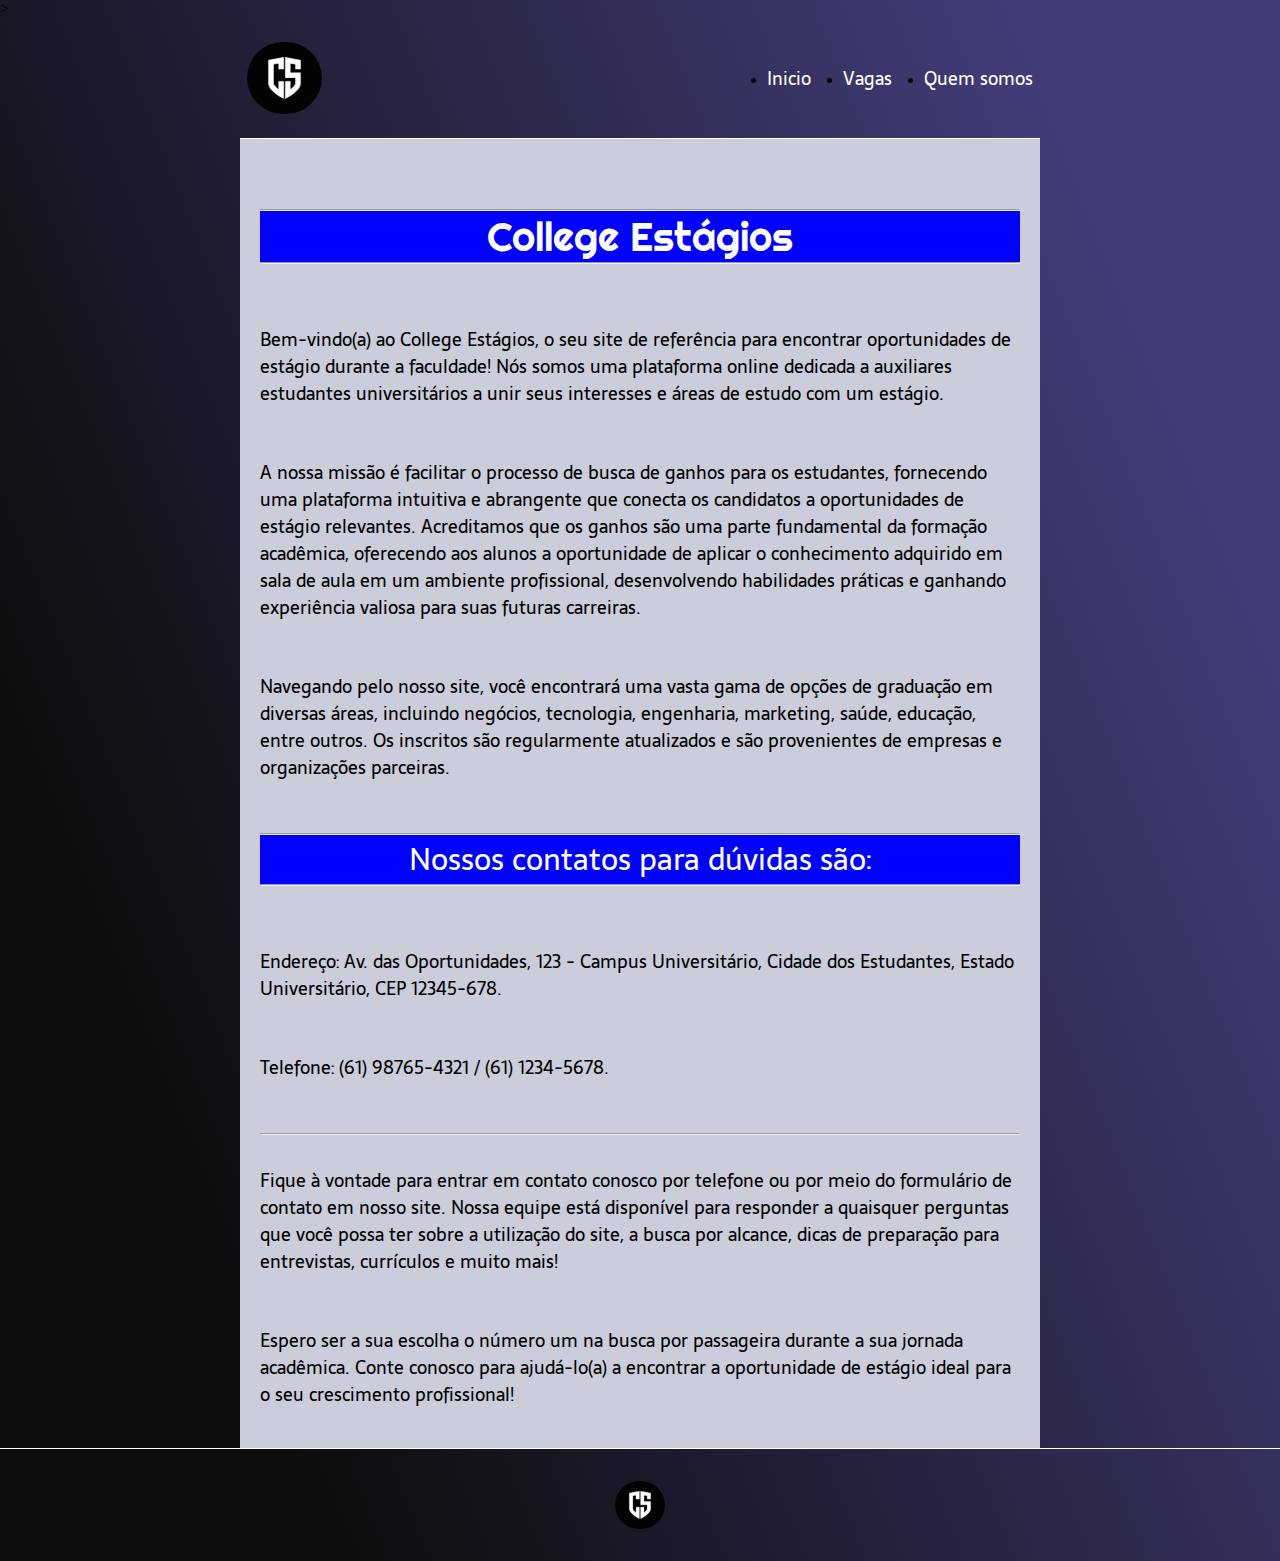
==== assets/html/quemsomos.html @ 6a4c016c "Upload dos arquivos" ====
<!DOCTYPE html> <!--Informa que é um documento em HTML-->
<html lang="pt-BR"> <!--Informa a linguagem que esta sendo escrito o arquivo-->>

<head> <!--Guarda meta dados-->
    <meta charset="UTF-8"> <!--Informa os caracteres-->
    <meta name="viewport" content="width=device-width, initial-scale=1.0">
    
    <link href="icon" href="img/icon.png"> <!--insere um icone quando abrir uma aba no navegador-->
    <meta name="description" content="Site para gestão de vagas de estágio, destinado a oferecer descrições de vagas para estágio disponível para alunos da graduação.">
    <title>Sobre nós</title> <!--Titulo da aba-->
    <link rel="stylesheet" type="text/css" href="../css/quemsomos.css"> <!--refencia a pagina style.css com a pagina index.html-->
</head>

<body> <!--Elementos do corpo do site-->

    <header  class ="cabecalho"> <!--Cabeçalho-->
        <img  class ="cabecalho-imagem" src="../img/logo.svg" alt="Logo site college estágios">
        <nav class ="cabecalho-menu"> <!--Menu de navegação-->
            <li><a class ="cabecalho-menu-item" href="index.html">Inicio</a></li>
            <li><a class ="cabecalho-menu-item" href="./assets/html/vagas.html">Vagas</a></li>
            <li><a class ="cabecalho-menu-item" href="./assets/html/quemsomos.html">Quem somos</a></li>
            
            <body>
              <!--
                <h1 id="Logado"></h1>
                <button oneclick="Sair()">Sair</button>
                <script src="./assets/js/index.js"></script>
              -->
            </body>
         

            </html>
            <!-- criar href="" para os itens do menu-->
        </nav>
    </header>
        
    </header>

    <main class="conteudo"> <!--Central-->
        <section class="conteudo-principal">
            <div class="conteudo-principal-escrito">
                <h1 class="conteudo-principal-escrito-titulo"><hr/>College Estágios<hr/></h1>
                <p class="conteudo-principal-paragrafo">Bem-vindo(a) ao <strong>College Estágios</strong>, o seu site de referência para encontrar oportunidades de estágio durante a faculdade! Nós somos uma <strong>plataforma online</strong> dedicada a auxiliares estudantes universitários a unir seus interesses e áreas de estudo com um estágio.</p>
                <p class="conteudo-principal-paragrafo">A nossa missão é facilitar o processo de busca de ganhos para os estudantes, fornecendo uma plataforma intuitiva e abrangente que conecta os candidatos a oportunidades de estágio relevantes. Acreditamos que os ganhos são uma parte fundamental da formação acadêmica, oferecendo aos alunos a oportunidade de aplicar o conhecimento adquirido em sala de aula em um ambiente profissional, desenvolvendo habilidades práticas e ganhando experiência valiosa para suas futuras carreiras.</p>
                <p class="conteudo-principal-paragrafo">Navegando pelo nosso site, você encontrará uma vasta gama de opções de graduação em diversas áreas, incluindo negócios, tecnologia, engenharia, marketing, saúde, educação, entre outros. Os inscritos são regularmente atualizados e são provenientes de empresas e organizações parceiras.</p>
                <h2 class="conteudo-principal-escrito-subtitulo"><hr/>Nossos contatos para dúvidas são:<hr/></h2>
                <p class="conteudo-principal-paragrafo"><strong>Endereço:</strong> Av. das Oportunidades, 123 - Campus Universitário, Cidade dos Estudantes, Estado Universitário, CEP 12345-678.</p>
                <p class="conteudo-principal-paragrafo"><strong>Telefone:</strong> (61) 98765-4321 / (61) 1234-5678.</p>
                <hr>
                <p class="conteudo-principal-paragrafo">Fique à vontade para entrar em contato conosco por telefone ou por meio do formulário de contato em nosso site. Nossa equipe está disponível para responder a quaisquer perguntas que você possa ter sobre a utilização do site, a busca por alcance, dicas de preparação para entrevistas, currículos e muito mais!</p>
                <p class="conteudo-principal-paragrafo">Espero ser a sua escolha o número um na busca por passageira durante a sua jornada acadêmica. Conte conosco para ajudá-lo(a) a encontrar a oportunidade de estágio ideal para o seu crescimento profissional!</p>
            </div>
    </main>


    <footer class="rodape"> <!--Rodape-->
        <img class="rodape-imagem" src="../img/logo.svg" alt="Logo site college estágios">  

    </footer>

</body>
</html>
---- assets/css/quemsomos.css ----
/*Criei classes para serem referenciadas no css (class="")*/
 /*Importei fontes pelo https://fonts.google.com/ */

 @import url('https://fonts.googleapis.com/css2?family=Righteous&family=Sarala:wght@400;700&display=swap');

 * {
    margin: 0;
    padding: 0;
    box-sizing: border-box;
    text-decoration: none;
  }
  
  body {
    font-size: 100%;
    background: linear-gradient(68.15deg, #0c0c0c 16.62%, #413c77 85.61%);
  }

  .cabecalho {
    display: flex;
    flex-direction: row;
    align-items: center;
    justify-content: space-around;
    padding: 24px;
  }

  .cabecalho-imagem {
    height: 72px;
  }
  
  .cabecalho-menu {
    display: flex;
    gap: 32px;
  }
  
  .cabecalho-menu-item {
    font-family: 'Sarala', sans-serif;
    color: white;
    font-weight: 400;
    font-size: 18px
  }

  .conteudo {
    margin-bottom: 48px;
    border-top: 0.4px solid white;
  }
  
  .conteudo-principal {
    display: flex;
    flex-direction: row;
    align-items: center;
    justify-content: space-around;
  }
  
  .conteudo-principal-escrito {
    display: flex;
    flex-direction: column;
    gap: 32px;
  }
  
  .conteudo-principal-escrito-titulo {
    font-family: 'Righteous', cursive;
    font-weight: 400;
    font-size: 64px;
    color: white;
  }
  
  .conteudo-principal-escrito-subtitulo {
    font-family: 'Sarala', sans-serif;
    font-weight: 400;
    font-size: 24px;
    color: white;
  }
  
  .conteudo-principal-escrito-botao {
    background-color: white;
    width: 180px;
    height: 60px;
    border: none;
    box-shadow: 4px 5px 4px rgba(0, 0, 0, 0.25);
    border-radius: 20px;
    font-family: 'Sarala', sans-serif;
    font-weight: 400;
    font-size: 24px;
    color: #2F2325;
  }
  
  .conteudo-principal-escrito-botao:hover {
    background-color: rgba(236, 214, 196, 0.53);
  }
  
  .conteudo-principal-imagem {
    height: 430px;
  }
  
  .conteudo-secundario {
    display: flex;
    flex-direction: column;
    align-items: center;
    gap: 24px;
    margin-top: 48px;
  }
  
  .conteudo-secundario-titulo {
    border-top: 0.4px solid white;
    padding-top: 48px;
    font-family: 'Righteous', cursive;
    font-weight: 400;
    font-size: 24px;
    color: white;
    margin-bottom: 16px;
  }
  
  .conteudo-secundario-paragrafo {
    font-family: 'Sarala', sans-serif;
    font-weight: 300;
    font-size: 18px;
    color: white;
  }
  
  .rodape {
      padding: 32px;
      border-top: 0.4px solid white;
  }
  
  .rodape-imagem {
    height: 48px;
    display: block;
    margin: 0 auto;
  }


  .conteudo-principal-paragrafo {
    font-family: 'Sarala', sans-serif;
    font-weight: 300;
    font-size: 18px;
    color: white;
  }


  .conteudo {
    background-color: #cbcdda;
    max-width: 800px;
    margin: 0 auto;
    padding: 20px;
  }
  
  .conteudo-principal {
    margin-top: 50px;
  }
  
  .conteudo-principal-escrito-titulo {
    background-color: #00f;
    font-size: 40px;
    text-align: center;
    margin-bottom: 30px;
    color: white;
  }
  
  .conteudo-principal-paragrafo {
    font-size: 18px;
    line-height: 1.5;
    margin-bottom: 20px;
    color: black;
  }

  .conteudo-principal-escrito-subtitulo {
    background-color: #00f;
    font-size: 30px;
    text-align: center;
    margin-bottom: 30px;
    color: white;
  }
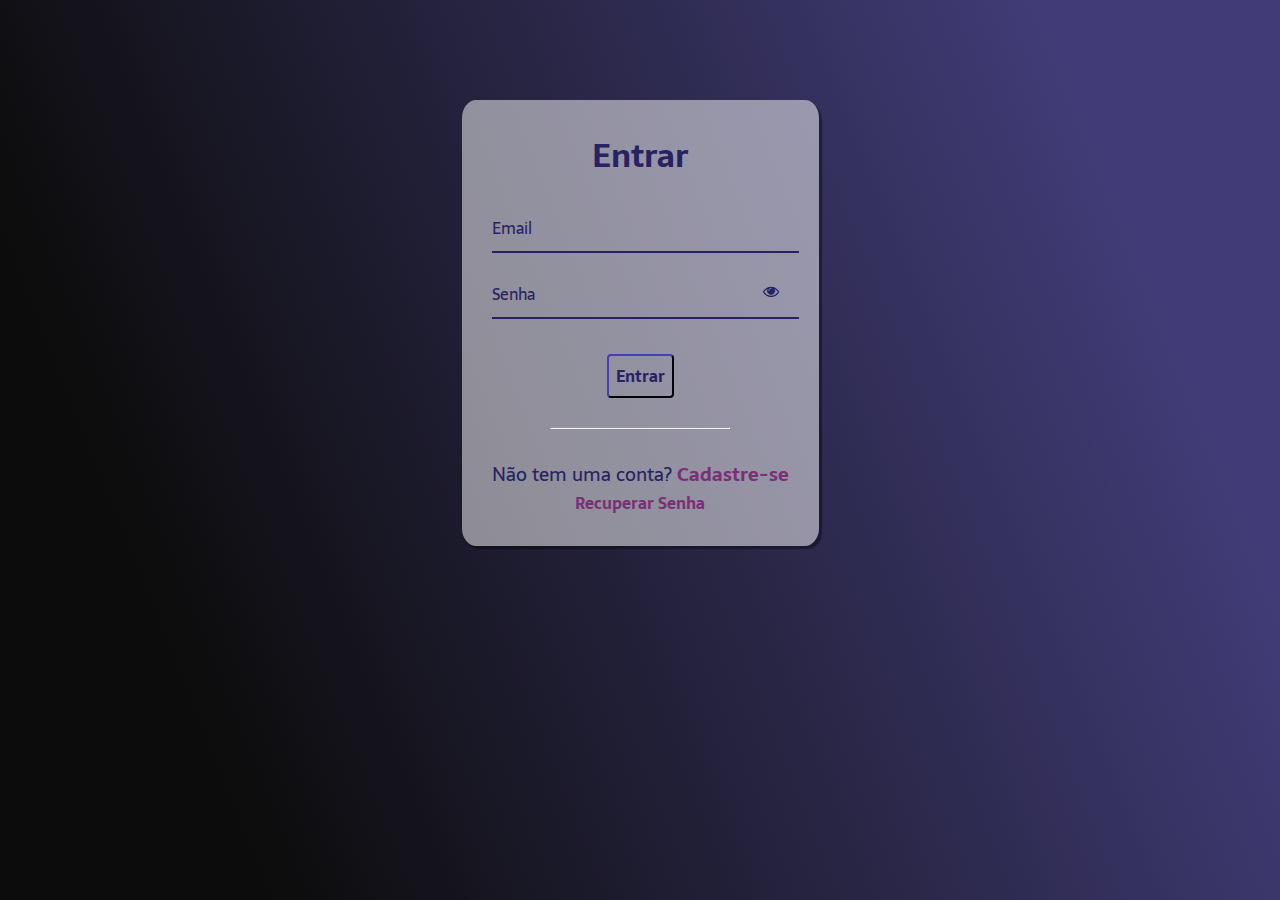
==== commit cc5ff1cb: "Adição do botao "Sair" em todas as páginas" ====
--- a/assets/html/quemsomos.html
+++ b/assets/html/quemsomos.html
@@ -16,19 +16,14 @@
     <header  class ="cabecalho"> <!--Cabeçalho-->
         <img  class ="cabecalho-imagem" src="../img/logo.svg" alt="Logo site college estágios">
         <nav class ="cabecalho-menu"> <!--Menu de navegação-->
-            <li><a class ="cabecalho-menu-item" href="index.html">Inicio</a></li>
-            <li><a class ="cabecalho-menu-item" href="./assets/html/vagas.html">Vagas</a></li>
-            <li><a class ="cabecalho-menu-item" href="./assets/html/quemsomos.html">Quem somos</a></li>
-            
+            <li><a class ="cabecalho-menu-item" href="../../index.html">Inicio</a></li>
+            <li><a class ="cabecalho-menu-item" href="./vagas.html">Vagas</a></li>
+            <li><a class ="cabecalho-menu-item" href="./quemsomos.html">Quem somos</a></li>
             <body>
-              <!--
-                <h1 id="Logado"></h1>
-                <button oneclick="Sair()">Sair</button>
-                <script src="./assets/js/index.js"></script>
-              -->
+                <li><a class="cabecalho-menu-item" id="logado"></a></li>
+                <button onclick="Sair()">Sair</button>
+                <script src="../js/index.js"></script>
             </body>
-         
-
             </html>
             <!-- criar href="" para os itens do menu-->
         </nav>
--- a/assets/css/quemsomos.css
+++ b/assets/css/quemsomos.css
@@ -13,6 +13,24 @@
   body {
     font-size: 100%;
     background: linear-gradient(68.15deg, #0c0c0c 16.62%, #413c77 85.61%);
+  }
+
+  button {
+    background-color: #0d009c;
+    border-color: #272262;
+    color: #fff;
+    padding: 7px;
+    font-weight: bold;
+    font-size: 12pt;
+    border-radius: 4px;
+    cursor: pointer;
+    outline: none;
+    transition: all .4s ease-out;
+  }
+
+  button:hover {
+    background-color: #ffffff80;
+    color: #0d009c;
   }
 
   .cabecalho {
